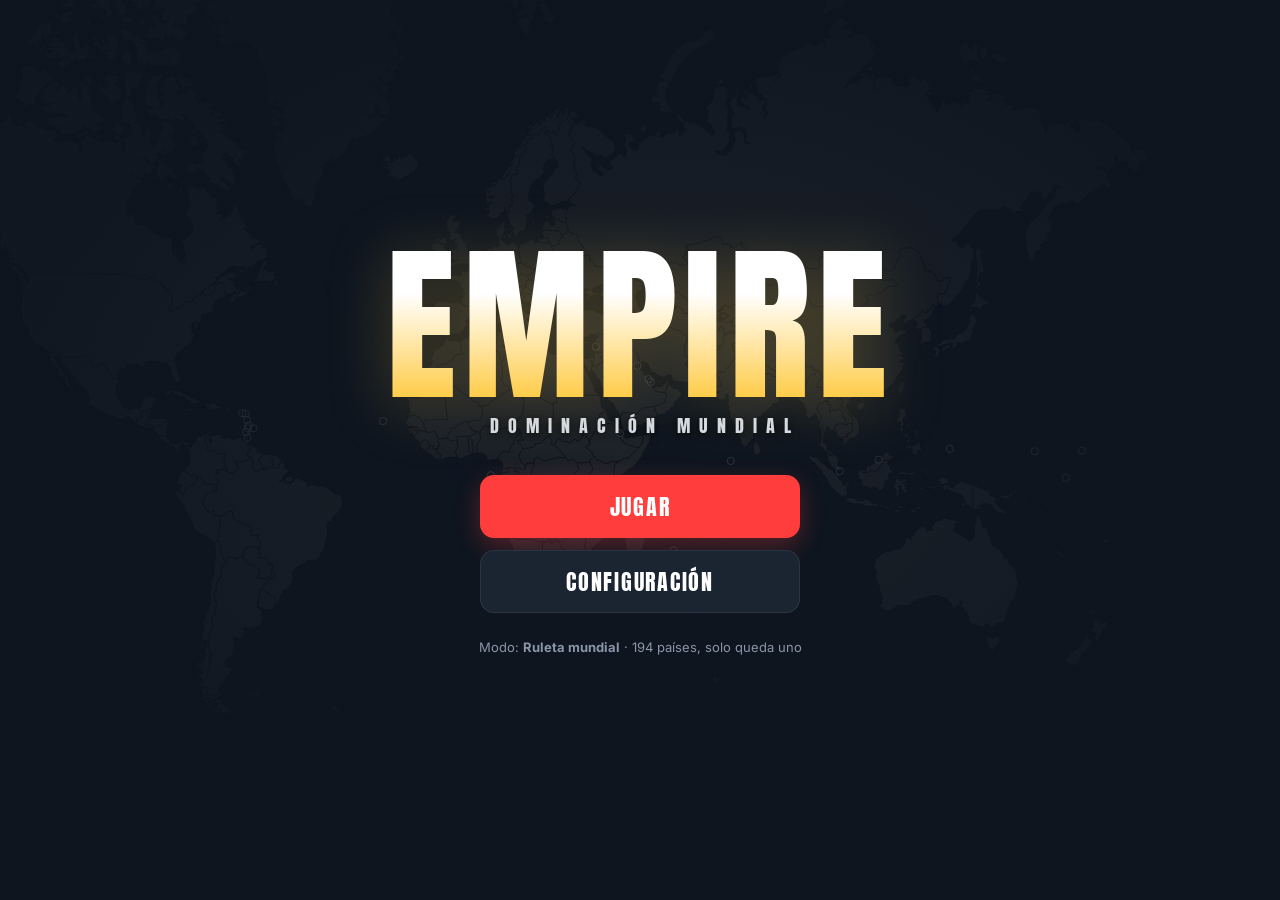
==== game/index.html @ 19d78be6 "Empire: juego de dominación mundial, modo ruleta Mapa con banderas por país, ruleta invisible atacan" ====
<!doctype html>
<html lang="es">
<head>
<meta charset="utf-8">
<meta name="viewport" content="width=device-width, initial-scale=1, viewport-fit=cover">
<title>Empire</title>
<link rel="preconnect" href="https://fonts.googleapis.com">
<link rel="preconnect" href="https://fonts.gstatic.com" crossorigin>
<link href="https://fonts.googleapis.com/css2?family=Anton&family=Inter:wght@500;700;800&display=swap" rel="stylesheet">
<link rel="stylesheet" href="style.css">
</head>
<body>
<div id="app">
  <canvas id="map"></canvas>
  <canvas id="fx"></canvas>

  <!-- PANTALLA DE INICIO -->
  <section id="home" class="screen">
    <div class="home-inner">
      <h1 class="logo">EMPIRE</h1>
      <p class="tagline">DOMINACIÓN MUNDIAL</p>
      <div class="menu">
        <button id="btnContinue" class="btn primary" hidden>CONTINUAR</button>
        <button id="btnPlay" class="btn primary">JUGAR</button>
        <button id="btnConfig" class="btn">CONFIGURACIÓN</button>
      </div>
      <p class="mode">Modo: <b>Ruleta mundial</b> · 194 países, solo queda uno</p>
    </div>
  </section>

  <!-- CONFIGURACIÓN -->
  <section id="config" class="screen modal" hidden>
    <div class="card cfg">
      <h2>CONFIGURACIÓN</h2>
      <label class="row">Velocidad
        <div class="seg" id="cfgSpeed">
          <button data-v="1">1×</button><button data-v="1.5">1.5×</button><button data-v="2">2×</button><button data-v="3">3×</button>
        </div>
      </label>
      <label class="row">Efectos de sonido <input type="checkbox" id="cfgSound"></label>
      <label class="row">Volumen <input type="range" id="cfgVol" min="0" max="1" step="0.05"></label>
      <button id="cfgReset" class="btn small danger">Borrar partida guardada</button>
      <button id="cfgClose" class="btn primary">LISTO</button>
    </div>
  </section>

  <!-- JUEGO -->
  <section id="game" class="screen" hidden>
    <header class="top">
      <div>
        <div class="title">EMPIRE</div>
        <div class="sub" id="subtitle">TEMPORADA 1 · BATALLA 1</div>
      </div>
      <div class="top-right">
        <button class="icon" id="btnPause" title="Pausa (espacio)" aria-label="Pausa">❚❚</button>
        <button class="icon" id="btnMenu" title="Menú" aria-label="Menú">☰</button>
        <div class="left-badge"><span id="leftCount">194</span><small>RESTANTES</small></div>
      </div>
    </header>

    <div id="callouts"></div>

    <div class="card panel" id="panel">
      <div class="battle" id="battle">
        <div class="side" id="sideA"></div>
        <div class="mid">
          <svg class="swords" id="swords" viewBox="0 0 64 64" aria-hidden="true">
            <g class="s1"><path d="M10 6 L46 50" stroke="#dfe6f0" stroke-width="5" stroke-linecap="round"/><path d="M40 52 l10 -10" stroke="#e7b84a" stroke-width="5" stroke-linecap="round"/><path d="M47 51 l6 6" stroke="#9a6a2c" stroke-width="5" stroke-linecap="round"/></g>
            <g class="s2"><path d="M54 6 L18 50" stroke="#dfe6f0" stroke-width="5" stroke-linecap="round"/><path d="M24 52 l-10 -10" stroke="#e7b84a" stroke-width="5" stroke-linecap="round"/><path d="M17 51 l-6 6" stroke="#9a6a2c" stroke-width="5" stroke-linecap="round"/></g>
          </svg>
          <div class="dxp" id="dxp">DADOS<br>× PODER</div>
        </div>
        <div class="side" id="sideD"></div>
      </div>
      <div class="board" id="board" hidden></div>
    </div>

    <div id="paused" class="pause-veil" hidden>PAUSA</div>
  </section>

  <!-- FIN -->
  <section id="end" class="screen modal" hidden>
    <div class="card cfg end">
      <img id="endFlag" alt="">
      <h2 id="endTitle"></h2>
      <p id="endSub"></p>
      <button id="endNew" class="btn primary">NUEVA PARTIDA</button>
      <button id="endMenu" class="btn">MENÚ</button>
    </div>
  </section>
</div>
<script src="vendor/topojson-client.min.js"></script>
<script src="data.js"></script>
<script src="game.js"></script>
</body>
</html>
---- game/style.css ----
:root {
  --bg: #0d141e; --ocean: #101a27; --card: #151d29; --card2: #1b2532; --line: rgba(255,255,255,.07);
  --text: #fff; --muted: #8a95a8; --red: #ff3d3d; --blue: #3c9dff; --yellow: #ffc83a; --green: #36e27b;
  --purple: #7c4dff; --orange: #ff8a1f; --head: 'Anton', Impact, 'Arial Narrow', sans-serif;
}
* { box-sizing: border-box; margin: 0; }
html, body { height: 100%; background: var(--bg); color: var(--text); font-family: Inter, system-ui, sans-serif; overflow: hidden; }
#app { position: fixed; inset: 0; }
canvas { position: absolute; left: 0; top: 0; width: 100%; height: 100%; display: block; }
#fx { pointer-events: none; }
.screen { position: absolute; inset: 0; }
[hidden] { display: none !important; }
button { font: inherit; color: inherit; cursor: pointer; }

/* ---------- inicio ---------- */
#home { display: grid; place-items: center; background: radial-gradient(ellipse at center, rgba(13,20,30,.78), rgba(13,20,30,.95) 70%); }
.home-inner { text-align: center; padding: 16px; }
.logo { font-family: var(--head); font-weight: 400; font-size: clamp(72px, 18vw, 170px); letter-spacing: .04em; line-height: .95;
  background: linear-gradient(180deg, #fff 30%, #ffc83a); -webkit-background-clip: text; background-clip: text; color: transparent;
  filter: drop-shadow(0 6px 30px rgba(255,200,58,.25)); animation: rise .8s cubic-bezier(.2,.9,.3,1.2) both; }
.tagline { font-family: var(--head); letter-spacing: .5em; color: #d5dbe5; text-shadow: 0 2px 10px #000; margin: 6px 0 36px; font-size: clamp(13px, 3vw, 18px); padding-left: .5em; }
.menu { display: flex; flex-direction: column; gap: 12px; width: min(320px, 86vw); margin: 0 auto; }
.mode { margin-top: 26px; color: var(--muted); font-size: 13px; }
.btn { font-family: var(--head); font-size: 22px; letter-spacing: .08em; padding: 14px 20px; border-radius: 14px; border: 1px solid var(--line);
  background: var(--card2); transition: transform .12s, background .2s; }
.btn:hover { transform: translateY(-2px); background: #243142; }
.btn.primary { background: var(--red); border-color: transparent; box-shadow: 0 8px 24px rgba(255,61,61,.3); }
.btn.primary:hover { background: #ff5656; }
.btn.small { font-size: 15px; padding: 10px 14px; }
.btn.danger { background: transparent; color: #ff7b7b; border-color: rgba(255,90,90,.35); }
@keyframes rise { from { opacity: 0; transform: translateY(30px) scale(.9); } }

/* ---------- modales ---------- */
.modal { display: grid; place-items: center; background: rgba(5,8,14,.72); backdrop-filter: blur(4px); z-index: 20; }
.card { background: var(--card); border: 1px solid var(--line); border-radius: 18px; box-shadow: 0 20px 60px rgba(0,0,0,.45); }
.cfg { width: min(420px, calc(100vw - 32px)); padding: 26px; display: flex; flex-direction: column; gap: 16px; }
.cfg h2 { font-family: var(--head); font-weight: 400; font-size: 30px; letter-spacing: .04em; }
.row { display: flex; align-items: center; justify-content: space-between; gap: 12px; font-weight: 700; }
.seg { display: flex; background: var(--bg); border-radius: 10px; padding: 3px; }
.seg button { border: 0; background: none; padding: 7px 11px; border-radius: 8px; font-weight: 800; color: var(--muted); }
.seg button.on { background: var(--red); color: #fff; }
input[type=checkbox] { width: 22px; height: 22px; accent-color: var(--red); }
input[type=range] { accent-color: var(--red); width: 160px; }
.end { text-align: center; align-items: center; }
.end img { width: 160px; border-radius: 10px; box-shadow: 0 10px 40px rgba(0,0,0,.5); }
.end .btn { width: 100%; }

/* ---------- juego ---------- */
#game { pointer-events: none; }
#game button, #game .panel { pointer-events: auto; }
.top { position: absolute; top: 0; left: 0; right: 0; padding: 14px 16px; display: flex; justify-content: space-between; align-items: center;
  background: linear-gradient(180deg, rgba(13,20,30,.95) 60%, rgba(13,20,30,0)); }
.title { font-family: var(--head); font-size: 28px; letter-spacing: .03em; line-height: 1; }
.sub { font-size: 11px; font-weight: 800; color: var(--muted); letter-spacing: .12em; margin-top: 4px; }
.top-right { display: flex; gap: 8px; align-items: center; }
.icon { width: 38px; height: 38px; border-radius: 10px; border: 1px solid var(--line); background: rgba(27,37,50,.85); font-size: 14px; }
.left-badge { background: var(--red); border-radius: 10px; min-width: 56px; padding: 4px 8px 3px; text-align: center; line-height: 1; }
.left-badge span { font-family: var(--head); font-size: 26px; display: block; }
.left-badge small { font-size: 8px; font-weight: 800; letter-spacing: .08em; }
.left-badge.bump { animation: bump .5s; }
@keyframes bump { 40% { transform: scale(1.25); } }

.panel { position: absolute; left: 50%; bottom: max(14px, env(safe-area-inset-bottom)); transform: translateX(-50%);
  width: min(560px, calc(100vw - 24px)); height: 262px; padding: 14px 16px; overflow: hidden; }
.battle { display: grid; grid-template-columns: 1fr 70px 1fr; height: 100%; }
.side { display: flex; flex-direction: column; align-items: center; text-align: center; min-width: 0; }
.role { font-weight: 800; font-size: 11px; letter-spacing: .16em; height: 15px; }
#sideA .role { color: var(--red); } #sideD .role { color: var(--blue); }
.side.win .role { color: var(--green) !important; } .side.lose .role { color: #6b7587 !important; }
.flagbox { position: relative; width: 92px; height: 66px; margin-top: 4px; }
.flagbox img { width: 100%; height: 100%; object-fit: cover; border-radius: 8px; box-shadow: 0 6px 18px rgba(0,0,0,.45); display: block; transition: filter .5s, opacity .5s; }
.flagbox .q { position: absolute; inset: 6px 14px; border-radius: 8px; background: var(--card2); display: grid; place-items: center;
  font-family: var(--head); font-size: 30px; color: #5d687a; }
.flagbox img.spin { animation: flick .09s; }
@keyframes flick { from { transform: scale(.92); opacity: .6; } }
.flagbox img.land { animation: land .45s cubic-bezier(.2,1.6,.4,1); }
@keyframes land { from { transform: scale(1.3); } }
.side.lose img { filter: grayscale(1) brightness(.45); }
.tag { position: absolute; top: -8px; right: -18px; font-family: var(--head); font-size: 11px; letter-spacing: .03em; padding: 2px 6px; border-radius: 5px;
  transform: rotate(-4deg); animation: pop .4s cubic-bezier(.2,1.8,.4,1) both; white-space: nowrap; }
.tag + .tag { top: 12px; }
.tag.boss { background: var(--purple); } .tag.streak { background: var(--orange); } .tag.rally { background: var(--red); }
@keyframes pop { from { transform: scale(0) rotate(-4deg); } }
.name { font-family: var(--head); font-size: 21px; line-height: 1.05; margin-top: 5px; white-space: nowrap; overflow: hidden; text-overflow: ellipsis; max-width: 100%; }
.side.lose .name, .side.lose .total { color: #6b7587; }
.det { transition: opacity .3s; } .det.off { opacity: 0; }
.pop { font-size: 11px; color: var(--muted); font-weight: 700; margin-top: 1px; font-variant-numeric: tabular-nums; }
.power { font-size: 10px; font-weight: 800; letter-spacing: .1em; color: var(--yellow); margin-top: 3px; display: flex; gap: 5px; align-items: center; justify-content: center; }
.power b { font-family: var(--head); font-weight: 400; font-size: 16px; letter-spacing: 0; }
.chip { background: var(--orange); color: #fff; font-size: 8.5px; padding: 2px 5px; border-radius: 4px; letter-spacing: .04em; }
.dice { display: flex; gap: 5px; margin-top: 6px; height: 28px; }
.die { width: 28px; height: 28px; border-radius: 6px; border: 2px solid #2a3546; }
.die svg { width: 100%; height: 100%; display: block; }
.die.full { border: 0; }
.die.landed { animation: dieLand .35s cubic-bezier(.2,1.7,.4,1); box-shadow: 0 0 0 2px var(--green), 0 0 12px rgba(54,226,123,.6); }
.die.rolling { animation: shake .08s infinite; }
@keyframes dieLand { from { transform: scale(1.5) rotate(20deg); } }
@keyframes shake { 50% { transform: rotate(14deg) translateY(-2px); } }
.side.lose .die { opacity: .45; filter: grayscale(1); }
.total { font-family: var(--head); font-size: 38px; line-height: 1.05; font-variant-numeric: tabular-nums; }
.total.final { color: var(--yellow); }
.side.win .total { color: var(--green); }
.total.punch { animation: punch .35s; }
@keyframes punch { 40% { transform: scale(1.3); } }

.mid { display: flex; flex-direction: column; align-items: center; justify-content: center; position: relative; }
.swords { width: 46px; height: 46px; opacity: 0; transform: scale(.4); transition: opacity .3s, transform .4s cubic-bezier(.2,1.6,.4,1); margin-top: -40px; }
.swords.on { opacity: 1; transform: none; }
.swords .s1, .swords .s2 { transition: transform .5s cubic-bezier(.3,1.4,.5,1), opacity .3s; transform-origin: 32px 32px; }
.swords.winA .s2, .swords.winD .s1 { opacity: 0; transform: translateY(14px) rotate(25deg); }
.swords.winA .s1 { transform: rotate(-20deg) scale(1.1); } .swords.winD .s2 { transform: rotate(20deg) scale(1.1); }
.dxp { position: absolute; bottom: 18px; font-size: 9px; font-weight: 800; letter-spacing: .12em; color: var(--yellow); text-align: center; opacity: 0; transition: opacity .3s; }
.dxp.on { opacity: 1; }

/* tabla */
.board { height: 100%; }
.board h3 { font-family: var(--head); font-weight: 400; font-size: 22px; letter-spacing: .02em; margin-bottom: 8px; }
.cols { display: grid; grid-template-columns: 1fr 1fr; gap: 18px; }
.cols h4 { font-size: 9px; letter-spacing: .14em; color: var(--yellow); margin-bottom: 4px; }
.lb { display: grid; grid-template-columns: 12px 22px 1fr auto; gap: 6px; align-items: center; font-size: 12px; font-weight: 700; height: 25px;
  animation: row .35s both; }
.lb .n { color: var(--muted); font-size: 10px; } .lb img { width: 22px; height: 15px; object-fit: cover; border-radius: 3px; }
.lb .nm { white-space: nowrap; overflow: hidden; text-overflow: ellipsis; } .lb .v { font-variant-numeric: tabular-nums; }
@keyframes row { from { opacity: 0; transform: translateY(8px); } }

/* carteles sobre el mapa */
#callouts { position: absolute; left: 50%; bottom: 292px; transform: translateX(-50%); display: flex; flex-direction: column; align-items: center; gap: 10px; width: 100%; }
.call { text-align: center; animation: callIn .45s cubic-bezier(.2,1.6,.4,1) both; transition: opacity .4s, transform .4s; }
.call.out { opacity: 0; transform: translateY(10px) scale(.95); }
.call .pill { display: inline-block; font-family: var(--head); font-size: 22px; padding: 4px 12px 5px; border-radius: 8px; transform: rotate(-2deg);
  box-shadow: 0 6px 20px rgba(0,0,0,.4); letter-spacing: .02em; }
.call .cap { font-weight: 800; font-size: 13px; margin-top: 4px; text-shadow: 0 2px 6px #000, 0 0 2px #000; }
.call.boss .pill { background: var(--purple); } .call.streak .pill { background: var(--orange); } .call.rally .pill, .call.upset .pill { background: var(--red); }
@keyframes callIn { from { opacity: 0; transform: scale(.4) rotate(-6deg); } }

.pause-veil { position: absolute; inset: 0; display: grid; place-items: center; font-family: var(--head); font-size: 54px; letter-spacing: .1em;
  background: rgba(5,8,14,.45); }

@media (max-height: 640px) { .panel { height: 236px; } .flagbox { width: 70px; height: 50px; } #callouts { bottom: 262px; } }
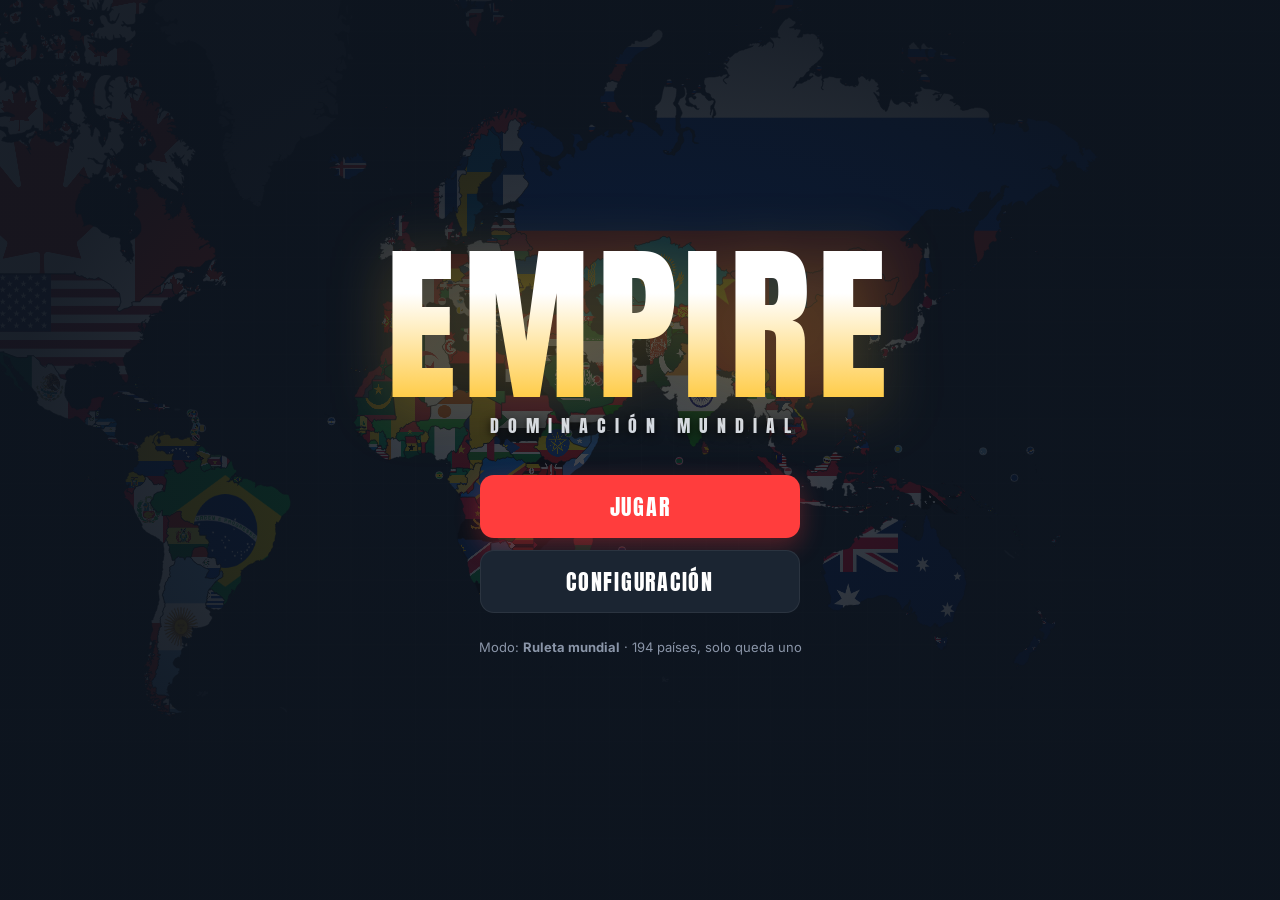
==== commit 22cac01f: "Banderas con proporción oficial y centradas en cada país; ajustes para celular - svg-country-flags (" ====
--- a/game/index.html
+++ b/game/index.html
@@ -4,6 +4,12 @@
 <meta charset="utf-8">
 <meta name="viewport" content="width=device-width, initial-scale=1, viewport-fit=cover">
 <title>Empire</title>
+<meta name="description" content="Dominación mundial: ruleta de batallas entre todos los países.">
+<meta name="theme-color" content="#0d141e">
+<meta name="mobile-web-app-capable" content="yes">
+<meta name="apple-mobile-web-app-capable" content="yes">
+<meta name="apple-mobile-web-app-status-bar-style" content="black-translucent">
+<meta name="apple-mobile-web-app-title" content="Empire">
 <link rel="preconnect" href="https://fonts.googleapis.com">
 <link rel="preconnect" href="https://fonts.gstatic.com" crossorigin>
 <link href="https://fonts.googleapis.com/css2?family=Anton&family=Inter:wght@500;700;800&display=swap" rel="stylesheet">
--- a/game/style.css
+++ b/game/style.css
@@ -67,16 +67,16 @@
 .role { font-weight: 800; font-size: 11px; letter-spacing: .16em; height: 15px; }
 #sideA .role { color: var(--red); } #sideD .role { color: var(--blue); }
 .side.win .role { color: var(--green) !important; } .side.lose .role { color: #6b7587 !important; }
-.flagbox { position: relative; width: 92px; height: 66px; margin-top: 4px; }
-.flagbox img { width: 100%; height: 100%; object-fit: cover; border-radius: 8px; box-shadow: 0 6px 18px rgba(0,0,0,.45); display: block; transition: filter .5s, opacity .5s; }
-.flagbox .q { position: absolute; inset: 6px 14px; border-radius: 8px; background: var(--card2); display: grid; place-items: center;
+.flagbox { position: relative; height: 62px; min-width: 62px; margin-top: 4px; display: flex; justify-content: center; }
+.flagbox img { height: 100%; width: auto; max-width: 124px; object-fit: contain; border-radius: 8px; box-shadow: 0 6px 18px rgba(0,0,0,.45); display: block; transition: filter .5s, opacity .5s; }
+.flagbox .q { position: absolute; inset: 4px 0; width: 62px; left: 50%; transform: translateX(-50%); border-radius: 8px; background: var(--card2); display: grid; place-items: center;
   font-family: var(--head); font-size: 30px; color: #5d687a; }
 .flagbox img.spin { animation: flick .09s; }
 @keyframes flick { from { transform: scale(.92); opacity: .6; } }
 .flagbox img.land { animation: land .45s cubic-bezier(.2,1.6,.4,1); }
 @keyframes land { from { transform: scale(1.3); } }
 .side.lose img { filter: grayscale(1) brightness(.45); }
-.tag { position: absolute; top: -8px; right: -18px; font-family: var(--head); font-size: 11px; letter-spacing: .03em; padding: 2px 6px; border-radius: 5px;
+.tag { position: absolute; top: -8px; right: -22px; font-family: var(--head); font-size: 11px; letter-spacing: .03em; padding: 2px 6px; border-radius: 5px;
   transform: rotate(-4deg); animation: pop .4s cubic-bezier(.2,1.8,.4,1) both; white-space: nowrap; }
 .tag + .tag { top: 12px; }
 .tag.boss { background: var(--purple); } .tag.streak { background: var(--orange); } .tag.rally { background: var(--red); }
@@ -119,7 +119,7 @@
 .cols h4 { font-size: 9px; letter-spacing: .14em; color: var(--yellow); margin-bottom: 4px; }
 .lb { display: grid; grid-template-columns: 12px 22px 1fr auto; gap: 6px; align-items: center; font-size: 12px; font-weight: 700; height: 25px;
   animation: row .35s both; }
-.lb .n { color: var(--muted); font-size: 10px; } .lb img { width: 22px; height: 15px; object-fit: cover; border-radius: 3px; }
+.lb .n { color: var(--muted); font-size: 10px; } .lb img { height: 14px; width: auto; max-width: 22px; justify-self: center; border-radius: 2px; }
 .lb .nm { white-space: nowrap; overflow: hidden; text-overflow: ellipsis; } .lb .v { font-variant-numeric: tabular-nums; }
 @keyframes row { from { opacity: 0; transform: translateY(8px); } }
 
@@ -136,4 +136,4 @@
 .pause-veil { position: absolute; inset: 0; display: grid; place-items: center; font-family: var(--head); font-size: 54px; letter-spacing: .1em;
   background: rgba(5,8,14,.45); }
 
-@media (max-height: 640px) { .panel { height: 236px; } .flagbox { width: 70px; height: 50px; } #callouts { bottom: 262px; } }
+@media (max-height: 640px) { .panel { height: 236px; } .flagbox { height: 48px; } .flagbox img { max-width: 96px; } #callouts { bottom: 262px; } }
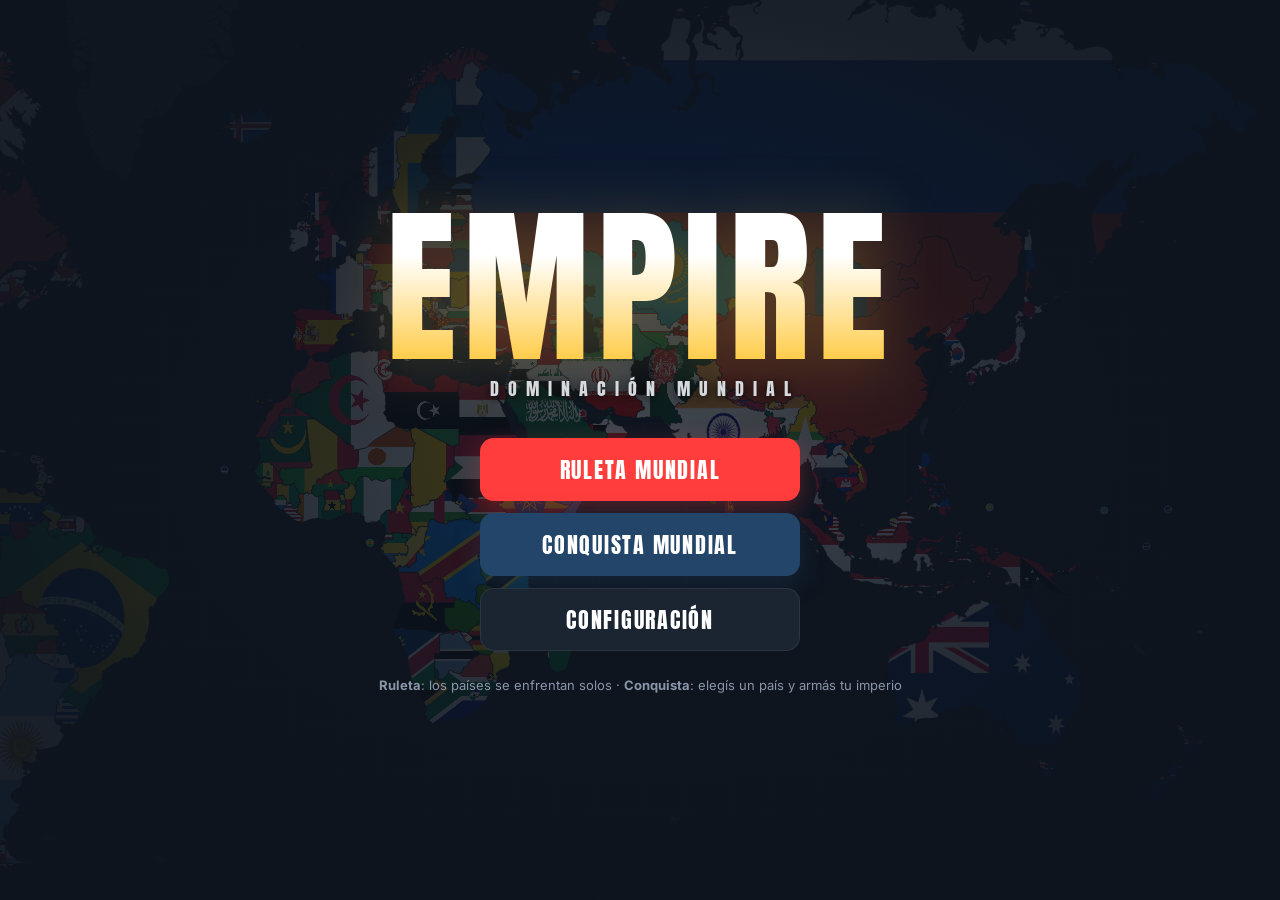
==== commit e0a361c9: "Nuevo modo: Conquista mundial (estrategia en tiempo real) Elegís un país y armás un imperio: economí" ====
--- a/game/index.html
+++ b/game/index.html
@@ -26,11 +26,12 @@
       <h1 class="logo">EMPIRE</h1>
       <p class="tagline">DOMINACIÓN MUNDIAL</p>
       <div class="menu">
-        <button id="btnContinue" class="btn primary" hidden>CONTINUAR</button>
-        <button id="btnPlay" class="btn primary">JUGAR</button>
+        <button id="btnContinue" class="btn primary" hidden>RULETA: CONTINUAR</button>
+        <button id="btnPlay" class="btn primary">RULETA MUNDIAL</button>
+        <a class="btn primary conq-btn" href="conquista.html">CONQUISTA MUNDIAL</a>
         <button id="btnConfig" class="btn">CONFIGURACIÓN</button>
       </div>
-      <p class="mode">Modo: <b>Ruleta mundial</b> · 194 países, solo queda uno</p>
+      <p class="mode"><b>Ruleta</b>: los países se enfrentan solos · <b>Conquista</b>: elegís un país y armás tu imperio</p>
     </div>
   </section>
 
--- a/game/style.css
+++ b/game/style.css
@@ -1,7 +1,7 @@
 :root {
   --bg: #0d141e; --ocean: #101a27; --card: #151d29; --card2: #1b2532; --line: rgba(255,255,255,.07);
   --text: #fff; --muted: #8a95a8; --red: #ff3d3d; --blue: #3c9dff; --yellow: #ffc83a; --green: #36e27b;
-  --purple: #7c4dff; --orange: #ff8a1f; --head: 'Anton', Impact, 'Arial Narrow', sans-serif;
+  --purple: #7c4dff; --orange: #ff8a1f; color-scheme: dark; --head: 'Anton', Impact, 'Arial Narrow', sans-serif;
 }
 * { box-sizing: border-box; margin: 0; }
 html, body { height: 100%; background: var(--bg); color: var(--text); font-family: Inter, system-ui, sans-serif; overflow: hidden; }
@@ -15,10 +15,10 @@
 /* ---------- inicio ---------- */
 #home { display: grid; place-items: center; background: radial-gradient(ellipse at center, rgba(13,20,30,.78), rgba(13,20,30,.95) 70%); }
 .home-inner { text-align: center; padding: 16px; }
-.logo { font-family: var(--head); font-weight: 400; font-size: clamp(72px, 18vw, 170px); letter-spacing: .04em; line-height: .95;
+.logo { font-family: var(--head); font-weight: 400; font-size: clamp(56px, min(18vw, 22vh), 170px); letter-spacing: .04em; line-height: .95;
   background: linear-gradient(180deg, #fff 30%, #ffc83a); -webkit-background-clip: text; background-clip: text; color: transparent;
   filter: drop-shadow(0 6px 30px rgba(255,200,58,.25)); animation: rise .8s cubic-bezier(.2,.9,.3,1.2) both; }
-.tagline { font-family: var(--head); letter-spacing: .5em; color: #d5dbe5; text-shadow: 0 2px 10px #000; margin: 6px 0 36px; font-size: clamp(13px, 3vw, 18px); padding-left: .5em; }
+.tagline { font-family: var(--head); letter-spacing: .5em; color: #d5dbe5; text-shadow: 0 2px 10px #000; margin: 6px 0 min(36px, 5vh); font-size: clamp(13px, 3vw, 18px); padding-left: .5em; }
 .menu { display: flex; flex-direction: column; gap: 12px; width: min(320px, 86vw); margin: 0 auto; }
 .mode { margin-top: 26px; color: var(--muted); font-size: 13px; }
 .btn { font-family: var(--head); font-size: 22px; letter-spacing: .08em; padding: 14px 20px; border-radius: 14px; border: 1px solid var(--line);
@@ -26,6 +26,9 @@
 .btn:hover { transform: translateY(-2px); background: #243142; }
 .btn.primary { background: var(--red); border-color: transparent; box-shadow: 0 8px 24px rgba(255,61,61,.3); }
 .btn.primary:hover { background: #ff5656; }
+a.btn { text-align: center; text-decoration: none; color: #fff; }
+.btn.conq-btn { background: #24456a; box-shadow: 0 8px 24px rgba(36,69,106,.35); }
+.btn.conq-btn:hover { background: #2d5683; }
 .btn.small { font-size: 15px; padding: 10px 14px; }
 .btn.danger { background: transparent; color: #ff7b7b; border-color: rgba(255,90,90,.35); }
 @keyframes rise { from { opacity: 0; transform: translateY(30px) scale(.9); } }
@@ -48,10 +51,10 @@
 /* ---------- juego ---------- */
 #game { pointer-events: none; }
 #game button, #game .panel { pointer-events: auto; }
-.top { position: absolute; top: 0; left: 0; right: 0; padding: 14px 16px; display: flex; justify-content: space-between; align-items: center;
+.top { position: absolute; top: 0; left: 0; right: 0; padding: calc(14px + env(safe-area-inset-top, 0px)) max(16px, env(safe-area-inset-right, 0px)) 14px max(16px, env(safe-area-inset-left, 0px)); display: flex; justify-content: space-between; align-items: center;
   background: linear-gradient(180deg, rgba(13,20,30,.95) 60%, rgba(13,20,30,0)); }
 .title { font-family: var(--head); font-size: 28px; letter-spacing: .03em; line-height: 1; }
-.sub { font-size: 11px; font-weight: 800; color: var(--muted); letter-spacing: .12em; margin-top: 4px; }
+.sub { white-space: nowrap; font-size: 11px; font-weight: 800; color: var(--muted); letter-spacing: .12em; margin-top: 4px; }
 .top-right { display: flex; gap: 8px; align-items: center; }
 .icon { width: 38px; height: 38px; border-radius: 10px; border: 1px solid var(--line); background: rgba(27,37,50,.85); font-size: 14px; }
 .left-badge { background: var(--red); border-radius: 10px; min-width: 56px; padding: 4px 8px 3px; text-align: center; line-height: 1; }
@@ -137,3 +140,20 @@
   background: rgba(5,8,14,.45); }
 
 @media (max-height: 640px) { .panel { height: 236px; } .flagbox { height: 48px; } .flagbox img { max-width: 96px; } #callouts { bottom: 262px; } }
+
+/* celulares angostos */
+@media (max-width: 400px) {
+  .title { font-size: 24px; } .sub { font-size: 9.5px; letter-spacing: .08em; }
+  .icon { width: 34px; height: 34px; } .top-right { gap: 6px; }
+  .left-badge { min-width: 50px; } .left-badge span { font-size: 22px; }
+  .panel { padding: 12px 10px; } .battle { grid-template-columns: 1fr 52px 1fr; }
+  .name { font-size: 18px; } .total { font-size: 34px; } .die { width: 25px; height: 25px; }
+  .call .pill { font-size: 19px; } .call .cap { font-size: 12px; }
+}
+/* celular horizontal: panel a la derecha */
+body.side .top { padding-top: calc(8px + env(safe-area-inset-top, 0px)); padding-bottom: 8px; }
+body.side .title { font-size: 22px; }
+body.side .panel { left: auto; transform: none; right: max(8px, env(safe-area-inset-right, 0px)); top: 58px; bottom: max(8px, env(safe-area-inset-bottom, 0px));
+  width: min(380px, 46vw); height: auto; }
+body.side #callouts { left: calc((100% - min(380px, 46vw) - 16px) / 2); bottom: 16px; width: auto; }
+body.side .menu { gap: 8px; } body.side .btn { padding: 10px 18px; font-size: 19px; } body.side .mode { margin-top: 12px; }
